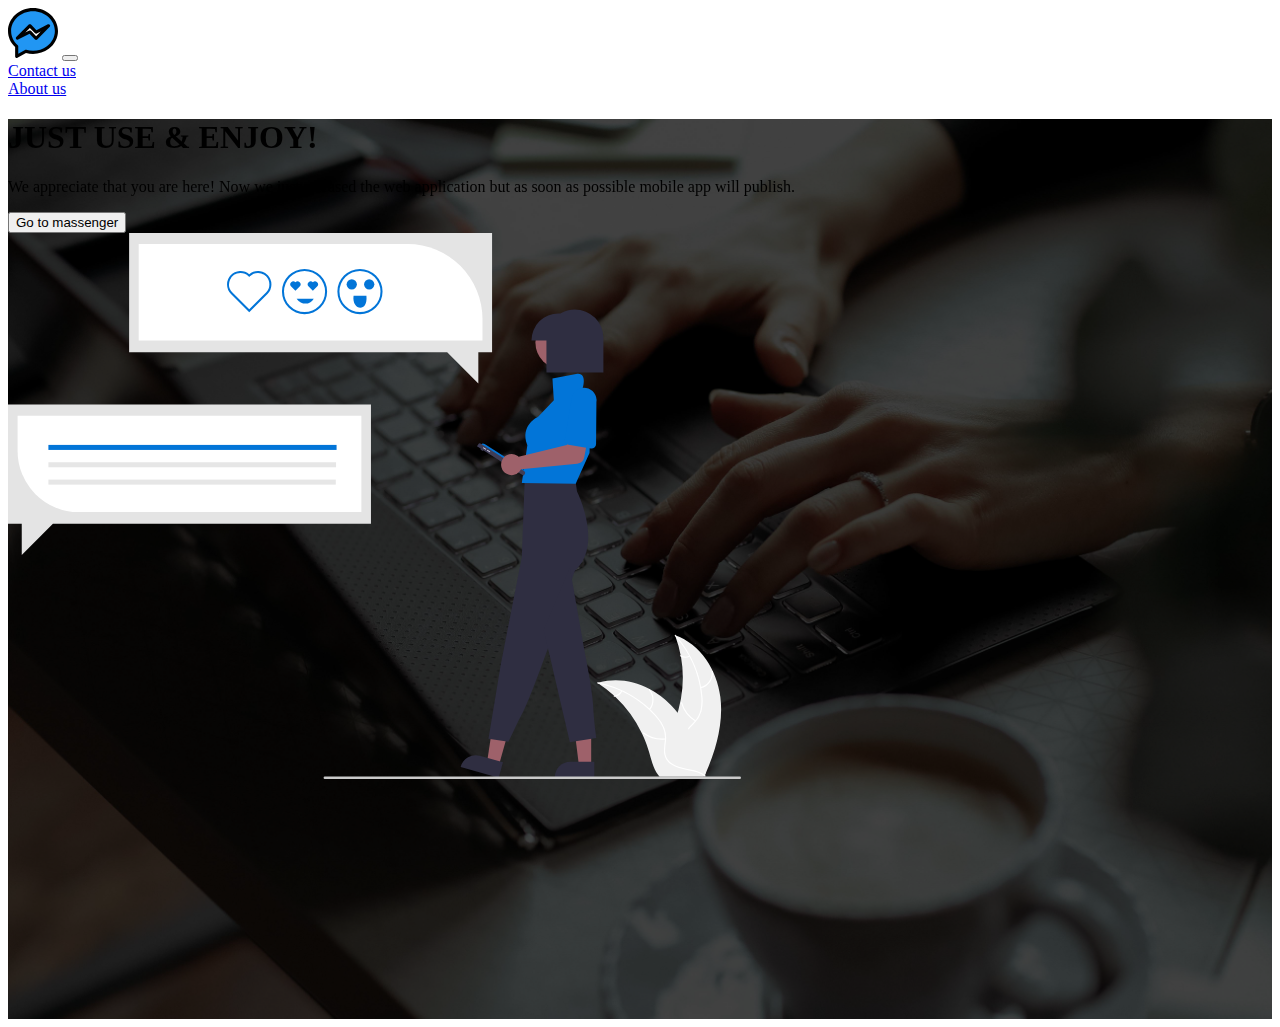
==== index.html @ f5ff9e71 "big-hero make done!" ====
<!DOCTYPE html>
<html lang="en">
<head>
    <meta charset="UTF-8">
    <meta http-equiv="X-UA-Compatible" content="IE=edge">
    <meta name="viewport" content="width=device-width, initial-scale=1.0">
    <title>Mygram v-0.1</title>
    <link href="https://cdn.jsdelivr.net/npm/bootstrap@5.0.2/dist/css/bootstrap.min.css" rel="stylesheet" integrity="sha384-EVSTQN3/azprG1Anm3QDgpJLIm9Nao0Yz1ztcQTwFspd3yD65VohhpuuCOmLASjC" crossorigin="anonymous">
    <link rel="stylesheet" href="https://unpkg.com/aos@next/dist/aos.css" />
    <link rel="stylesheet" href="style.css">
</head>
<body>
    <nav class="navbar navbar-expand-lg fixed-top bg-light navbar-light px-5">
        <div class ="container-fluid">
            <img data-aos="fade-up" data-aos-delay="1000" data-aos-duration = "500" src="img/messenger.svg" class = "navbar-brand" height="50px">
            <button class="navbar-toggler" type = "button" data-bs-toggle = "collapse" data-bs-target = "#navmenu">
                <span class="navbar-toggler-icon"></span>
            </button>
            <div class="collapse navbar-collapse" id = "navmenu">
                <div class="navbar-nav ms-auto">
                    <li class="nav-item">
                        <a href="#" class="nav-link">Contact us</a>
                    </li>
                    <li class="nav-item">
                        <a href="#" class="nav-link">About us</a>
                    </li>
                </div>
            </div>
        </div>
    </nav>

    <section class="text-light text-center text-sm-start background-hero">
        <div class="container-fluid p-5 vh-media-100 align-items-center color-opacity">
            <div class=" d-sm-flex align-items-center justify-content-center pt-5">
                <div class="m-3">
                    <h1 data-aos="fade-left" data-aos-delay="50">JUST USE & <span class="text-primary" data-aos="fade-up" data-aos-delay="400"> ENJOY!</span></h1>
                    <p data-aos="fade-up" data-aos-delay="600" class="lead my-4">
                        We appreciate that you are here! Now we just released 
                        the web application but as soon as possible mobile app will publish.
                    </p>
                    <button data-aos="fade-up" data-aos-delay="700" class="btn btn-lg btn-primary">Go to massenger</button>
                </div>
                <img data-aos="fade-right" data-aos-delay="100" class="img-fluid w-50 pt-4 pt-sm-0 d-none d-sm-flex" src="img/icon.svg" alt="work-chat">
            </div>
        </div>
    </section>


    <script src="https://cdn.jsdelivr.net/npm/bootstrap@5.0.2/dist/js/bootstrap.bundle.min.js" 
    integrity="sha384-MrcW6ZMFYlzcLA8Nl+NtUVF0sA7MsXsP1UyJoMp4YLEuNSfAP+JcXn/tWtIaxVXM" 
    crossorigin="anonymous"></script>

    <script src="https://unpkg.com/aos@next/dist/aos.js"></script>
    <script>
        AOS.init();
    </script>
</body>
</html>
---- style.css ----
@media (min-width: 1280px){
    .vh-media-100{
        min-height:100vh;
    }
}

.background-hero{
    background-image: url('img/big-hero.jpg');
    background-size:cover; object-fit: cover;
}
.color-opacity{
    background-color: rgba(0, 0, 0, 0.74);
}
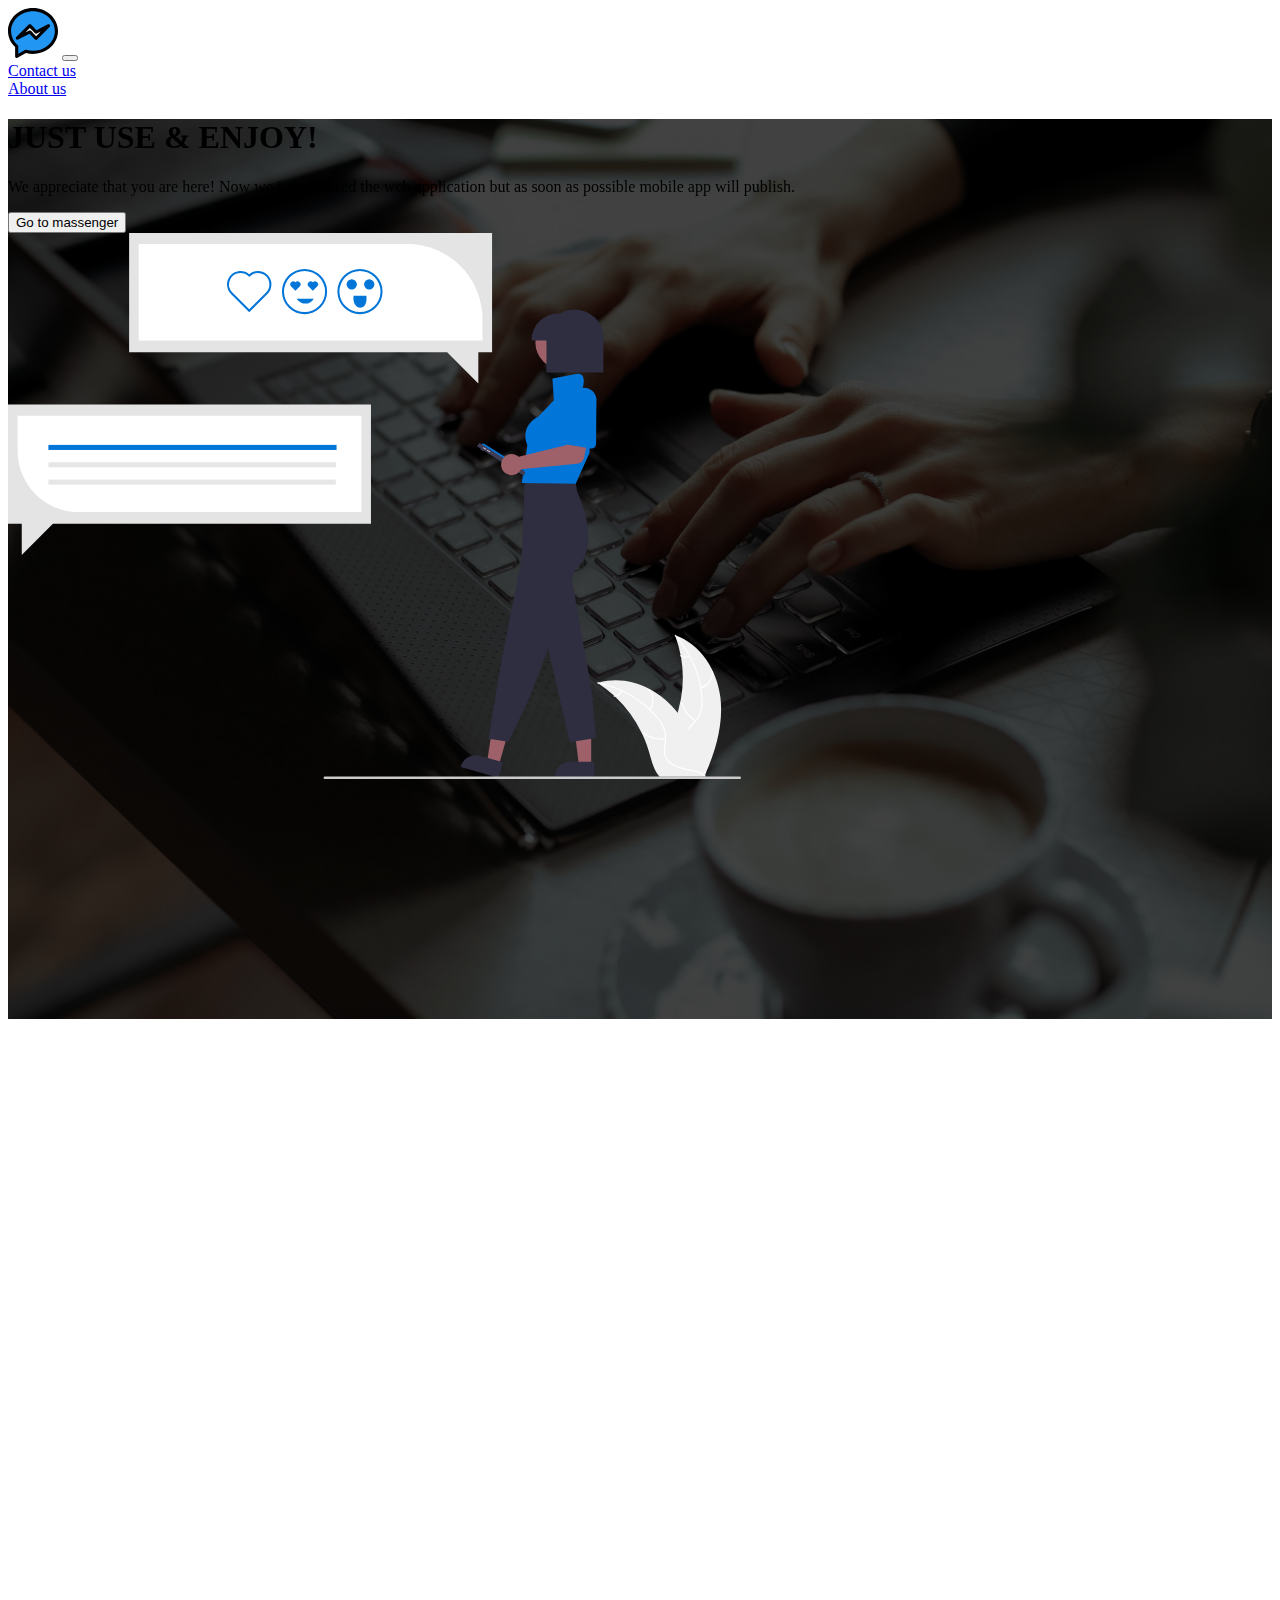
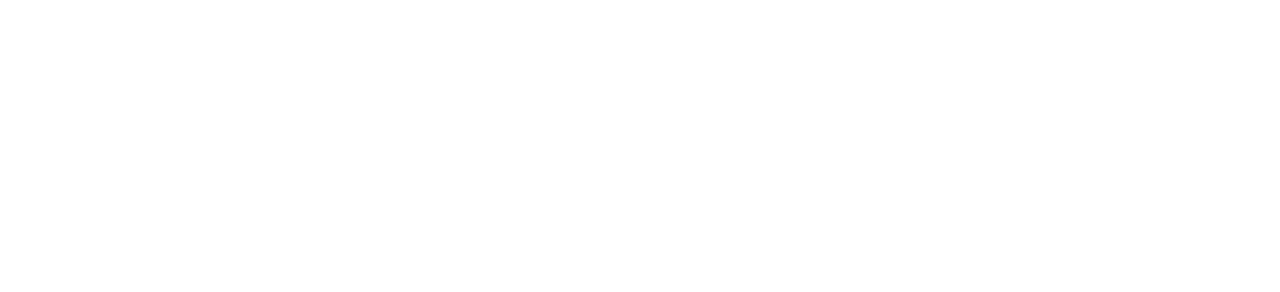
==== commit 1eed54ac: "searchbar , key feature and about me done!" ====
--- a/index.html
+++ b/index.html
@@ -7,10 +7,11 @@
     <title>Mygram v-0.1</title>
     <link href="https://cdn.jsdelivr.net/npm/bootstrap@5.0.2/dist/css/bootstrap.min.css" rel="stylesheet" integrity="sha384-EVSTQN3/azprG1Anm3QDgpJLIm9Nao0Yz1ztcQTwFspd3yD65VohhpuuCOmLASjC" crossorigin="anonymous">
     <link rel="stylesheet" href="https://unpkg.com/aos@next/dist/aos.css" />
+    <link rel="stylesheet" href="https://cdn.jsdelivr.net/npm/bootstrap-icons@1.3.0/font/bootstrap-icons.css">
     <link rel="stylesheet" href="style.css">
 </head>
 <body>
-    <nav class="navbar navbar-expand-lg fixed-top bg-light navbar-light px-5">
+    <nav class="navbar navbar-expand-lg fixed-top bg-light navbar-light px-5 border-bottom border-dark">
         <div class ="container-fluid">
             <img data-aos="fade-up" data-aos-delay="1000" data-aos-duration = "500" src="img/messenger.svg" class = "navbar-brand" height="50px">
             <button class="navbar-toggler" type = "button" data-bs-toggle = "collapse" data-bs-target = "#navmenu">
@@ -46,6 +47,68 @@
     </section>
 
 
+    <section data-aos="zoom-in-up" class="bg-primary p-3 text-light">
+        <div class="container">
+            <div class = "d-md-flex justify-content-between align-items-center">
+                <h1 class="m-2">Find Users By ID</h1>
+                <div class="input-group search-size m-2">
+                    <span class="input-group-text" id="addon-wrapping">@</span>
+                    <input type="text" class="form-control" placeholder="Username" aria-label="Username" aria-describedby="basic-addon1">
+                    <button class="btn btn-dark btn-lg" type="button" id="button-addon1">Search</button>
+                </div>
+            </div>
+        </div>
+    </section>
+
+    <section class = "p-2">
+        <div class="container-fluid text-center">
+            <div class="row">
+                <div data-aos="flip-left" data-aos-delay="50" class = "col-md p-1">
+                    <div class="card bg-dark text-light">
+                        <div class="card-body text-center">
+                            <div class="h1">
+                                <i class="bi bi-file-earmark-medical"></i>
+                            </div>
+                            <h3 class= "card-title">Send files</h3>
+                        </div>
+                    </div>
+                </div>
+                <div data-aos="flip-down" data-aos-delay="250"  class = "col-md p-1">
+                    <div class="card bg-dark text-light">
+                        <div class="card-body text-center">
+                            <div class="h1">
+                                <i class="bi bi-check2-all"></i>
+                            </div>
+                            <h3 class= "card-title">Check if Delivered</h3>
+                        </div>
+                    </div>
+                </div>
+                <div data-aos="flip-up" data-aos-delay="450" class = "col-md p-1">
+                    <div class="card bg-dark text-light">
+                        <div class="card-body text-center">
+                            <div class="h1">
+                                <i class="bi bi-speedometer2"></i>
+                            </div>
+                            <h3 class= "card-title">Fast & Easy to Use</h3>
+                        </div>
+                    </div>
+                </div>
+            </div>
+        </div>
+    </section>
+    <section>
+        <div class = "container-fluid">
+            <div class="row p-5 justify-content-between align-items-center">
+                <img data-aos="flip-right" data-aos-duration="500" class="col-sm-5 img-fluid" src="img/hello3.svg">
+                <h2 data-aos="zoom-in" data-aos-duration="1000" class="col-sm-6 p-0 p-sm-5 mt-3">
+                    Hello<br>
+                    I'm AmirHossein Sheikholeslami and I'm glad to make this for you.
+                    Just enjoy to use it.
+                </h2>
+            </div>
+        </div>
+    </section>
+
     <script src="https://cdn.jsdelivr.net/npm/bootstrap@5.0.2/dist/js/bootstrap.bundle.min.js" 
     integrity="sha384-MrcW6ZMFYlzcLA8Nl+NtUVF0sA7MsXsP1UyJoMp4YLEuNSfAP+JcXn/tWtIaxVXM" 
     crossorigin="anonymous"></script>
--- a/style.css
+++ b/style.css
@@ -1,6 +1,13 @@
 @media (min-width: 1280px){
     .vh-media-100{
         min-height:100vh;
+    }
+}
+
+
+@media (min-width: 768px){
+    .search-size{
+        width: 50%;
     }
 }
 
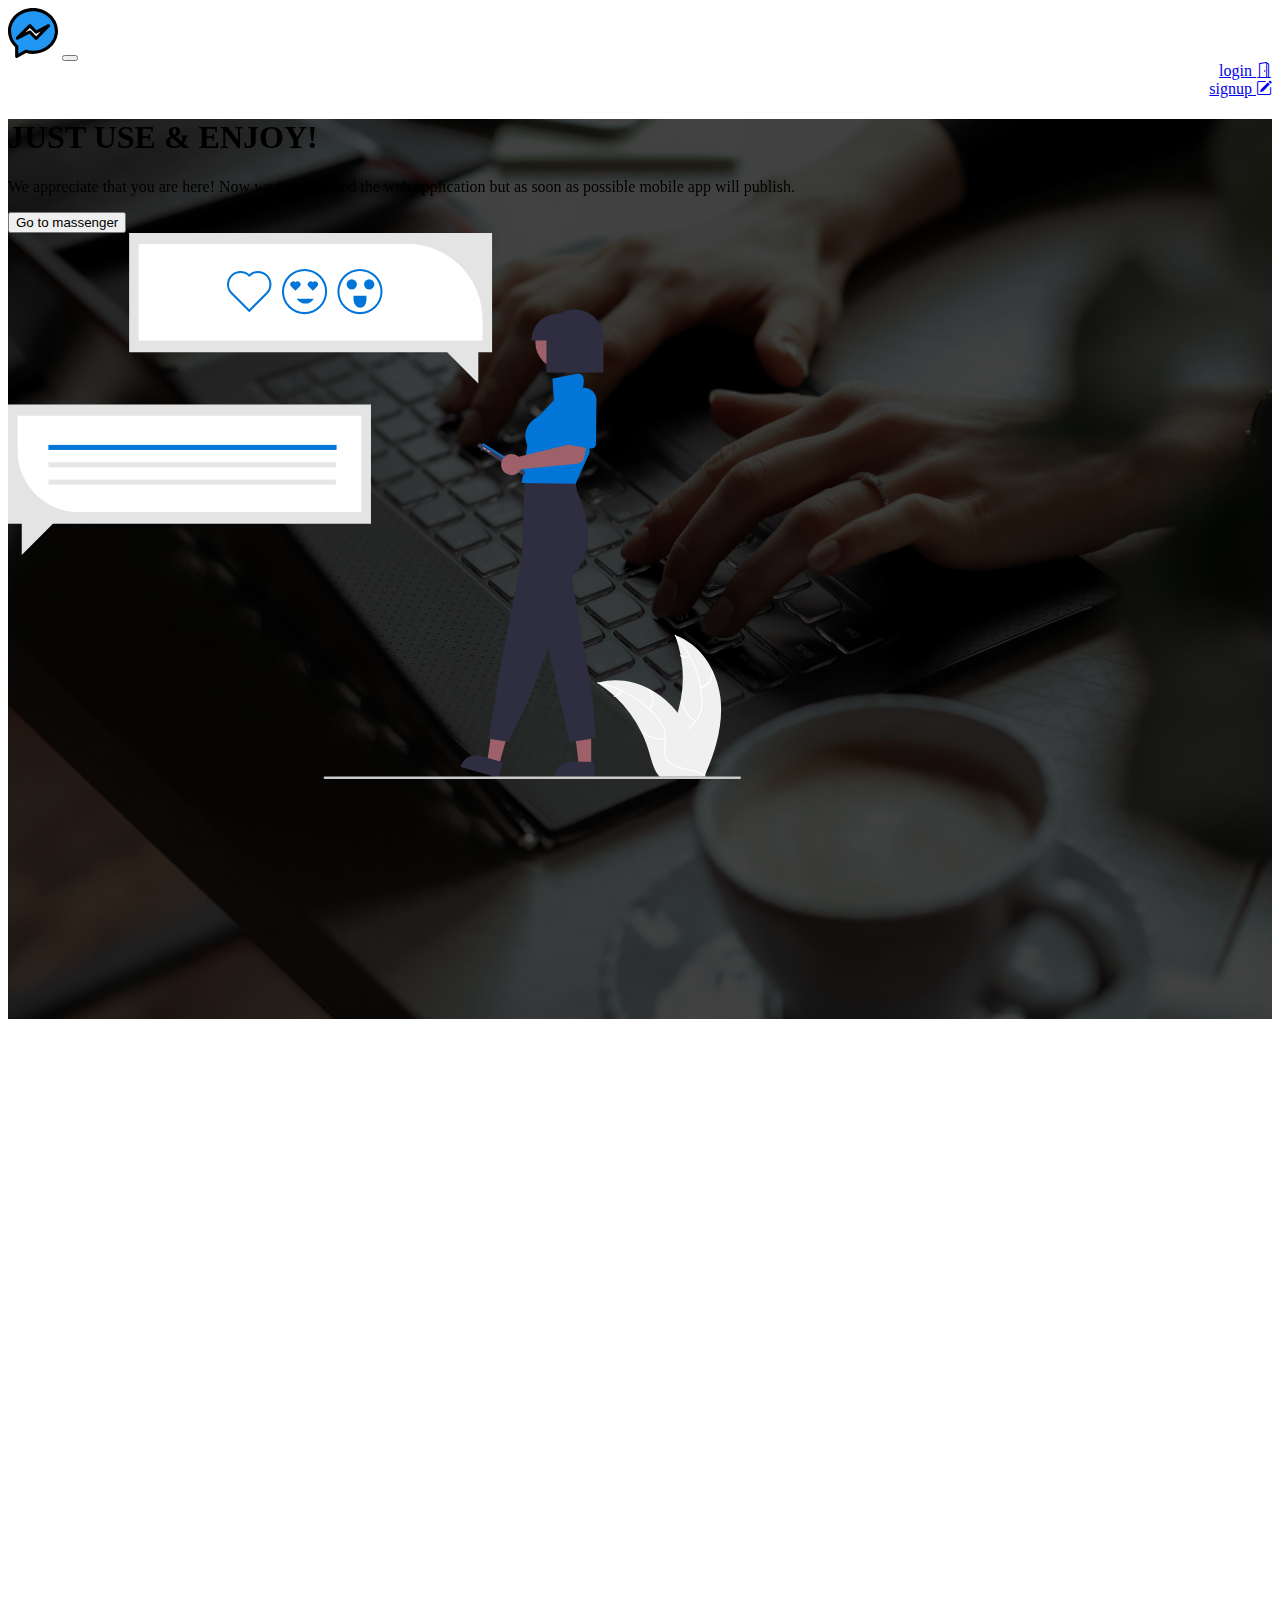
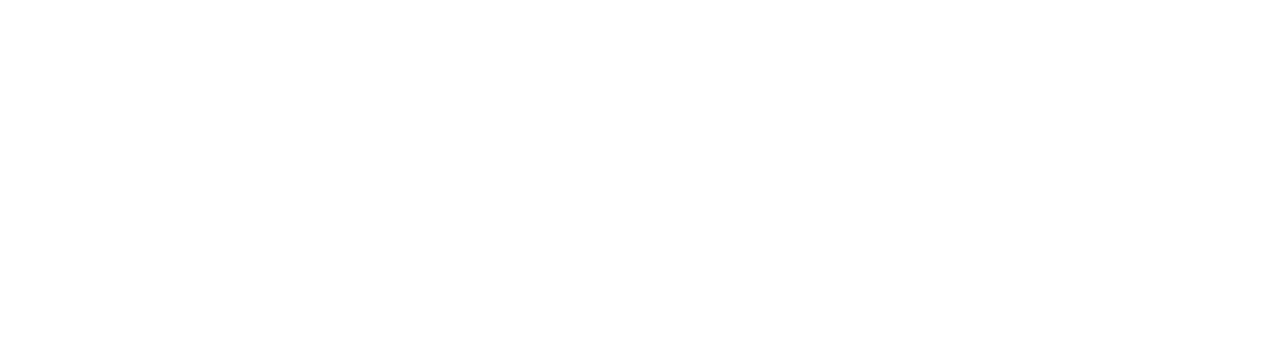
==== commit 3372286a: "bug fixed!" ====
--- a/index.html
+++ b/index.html
@@ -5,43 +5,58 @@
     <meta http-equiv="X-UA-Compatible" content="IE=edge">
     <meta name="viewport" content="width=device-width, initial-scale=1.0">
     <title>Mygram v-0.1</title>
-    <link href="https://cdn.jsdelivr.net/npm/bootstrap@5.0.2/dist/css/bootstrap.min.css" rel="stylesheet" integrity="sha384-EVSTQN3/azprG1Anm3QDgpJLIm9Nao0Yz1ztcQTwFspd3yD65VohhpuuCOmLASjC" crossorigin="anonymous">
+    <link
+    href="https://cdn.jsdelivr.net/npm/bootstrap@5.0.2/dist/css/bootstrap.min.css"
+    rel="stylesheet"
+    integrity="sha384-EVSTQN3/azprG1Anm3QDgpJLIm9Nao0Yz1ztcQTwFspd3yD65VohhpuuCOmLASjC"
+    crossorigin="anonymous">
     <link rel="stylesheet" href="https://unpkg.com/aos@next/dist/aos.css" />
-    <link rel="stylesheet" href="https://cdn.jsdelivr.net/npm/bootstrap-icons@1.3.0/font/bootstrap-icons.css">
+    <link rel="stylesheet" 
+    href="https://cdn.jsdelivr.net/npm/bootstrap-icons@1.3.0/font/bootstrap-icons.css">
     <link rel="stylesheet" href="style.css">
 </head>
 <body>
-    <nav class="navbar navbar-expand-lg fixed-top bg-light navbar-light px-5 border-bottom border-dark">
+    <nav class="navbar navbar-expand-sm fixed-top bg-light navbar-light px-5 
+    border-bottom border-dark">
         <div class ="container-fluid">
-            <img data-aos="fade-up" data-aos-delay="1000" data-aos-duration = "500" src="img/messenger.svg" class = "navbar-brand" height="50px">
-            <button class="navbar-toggler" type = "button" data-bs-toggle = "collapse" data-bs-target = "#navmenu">
+            <img data-aos="fade-up" data-aos-delay="1000" 
+            data-aos-duration = "500" src="img/messenger.svg" class = 
+            "navbar-brand" height="50px">
+            <button class="navbar-toggler" type = "button" data-bs-toggle = 
+            "collapse" data-bs-target = "#navmenu">
                 <span class="navbar-toggler-icon"></span>
             </button>
-            <div class="collapse navbar-collapse" id = "navmenu">
-                <div class="navbar-nav ms-auto">
+            <div class="collapse navbar-collapse align-items-center" id = "navmenu">
+                <div dir="rtl" class="navbar-nav ms-auto pull-right">
                     <li class="nav-item">
-                        <a href="#" class="nav-link">Contact us</a>
+                        <a href="#" class="bi bi-door-open nav-link"> login</a>
                     </li>
                     <li class="nav-item">
-                        <a href="#" class="nav-link">About us</a>
+                        <a href="#" class="bi bi-pencil-square nav-link sr-only"> signup</a>
                     </li>
                 </div>
             </div>
         </div>
     </nav>
-
     <section class="text-light text-center text-sm-start background-hero">
-        <div class="container-fluid p-5 vh-media-100 align-items-center color-opacity">
-            <div class=" d-sm-flex align-items-center justify-content-center pt-5">
-                <div class="m-3">
-                    <h1 data-aos="fade-left" data-aos-delay="50">JUST USE & <span class="text-primary" data-aos="fade-up" data-aos-delay="400"> ENJOY!</span></h1>
+        <div class="container-fluid p-4 py-xl-0 color-opacity">
+            <div class=" d-sm-flex align-items-center justify-content-between
+            pt-5 vh-media-100">
+                <div class="mx-3">
+                    <h1 data-aos="fade-left" data-aos-delay="50">JUST USE & 
+                        <span class="text-primary" data-aos="fade-up" 
+                        data-aos-delay="400"> ENJOY!</span></h1>
                     <p data-aos="fade-up" data-aos-delay="600" class="lead my-4">
                         We appreciate that you are here! Now we just released 
-                        the web application but as soon as possible mobile app will publish.
+                        the web application but as soon as possible mobile app 
+                        will publish.
                     </p>
-                    <button data-aos="fade-up" data-aos-delay="700" class="btn btn-lg btn-primary">Go to massenger</button>
+                    <button data-aos="fade-up" data-aos-delay="700" class="btn 
+                    bwtn-lg btn-primary">Go to massenger</button>
                 </div>
-                <img data-aos="fade-right" data-aos-delay="100" class="img-fluid w-50 pt-4 pt-sm-0 d-none d-sm-flex" src="img/icon.svg" alt="work-chat">
+                <img data-aos="fade-right" data-aos-delay="100" 
+                class="img-fluid w-50 pt-4 pt-sm-0 d-none d-sm-block" 
+                src="img/pik.svg" alt="work-chat">
             </div>
         </div>
     </section>
@@ -52,9 +67,11 @@
             <div class = "d-md-flex justify-content-between align-items-center">
                 <h1 class="m-2">Find Users By ID</h1>
                 <div class="input-group search-size m-2">
-                    <span class="input-group-text" id="addon-wrapping">@</span>
-                    <input type="text" class="form-control" placeholder="Username" aria-label="Username" aria-describedby="basic-addon1">
-                    <button class="btn btn-dark btn-lg" type="button" id="button-addon1">Search</button>
+                    <input type="text" class="form-control" 
+                    placeholder="Username" aria-label="Username" 
+                    aria-describedby="basic-addon1">
+                    <button class="btn btn-dark btn-lg" type="button" 
+                    id="button-addon1">Search</button>
                 </div>
             </div>
         </div>
@@ -63,7 +80,8 @@
     <section class = "p-2">
         <div class="container-fluid text-center">
             <div class="row">
-                <div data-aos="flip-left" data-aos-delay="50" class = "col-md p-1">
+                <div data-aos="flip-left" data-aos-delay="50" class = 
+                "col-md p-1">
                     <div class="card bg-dark text-light">
                         <div class="card-body text-center">
                             <div class="h1">
@@ -73,7 +91,8 @@
                         </div>
                     </div>
                 </div>
-                <div data-aos="flip-down" data-aos-delay="250"  class = "col-md p-1">
+                <div data-aos="flip-down" data-aos-delay="250"  class = 
+                "col-md p-1">
                     <div class="card bg-dark text-light">
                         <div class="card-body text-center">
                             <div class="h1">
@@ -83,7 +102,8 @@
                         </div>
                     </div>
                 </div>
-                <div data-aos="flip-up" data-aos-delay="450" class = "col-md p-1">
+                <div data-aos="flip-up" data-aos-delay="450" class = 
+                "col-md p-1">
                     <div class="card bg-dark text-light">
                         <div class="card-body text-center">
                             <div class="h1">
@@ -99,17 +119,24 @@
     <section>
         <div class = "container-fluid">
             <div class="row p-5 justify-content-between align-items-center">
-                <img data-aos="flip-right" data-aos-duration="500" class="col-sm-5 img-fluid" src="img/hello3.svg">
-                <h2 data-aos="zoom-in" data-aos-duration="1000" class="col-sm-6 p-0 p-sm-5 mt-3">
-                    Hello<br>
-                    I'm AmirHossein Sheikholeslami and I'm glad to make this for you.
-                    Just enjoy to use it.
-                </h2>
+                <img data-aos="flip-right" data-aos-duration="500" 
+                class="col-sm-5 img-fluid" src="img/hello3.svg">
+                <div data-aos="zoom-in" data-aos-duration="1000" 
+                class="col-sm-6 p-0 p-sm-5 mt-3">
+                <h2>Hello!</h2>
+                <h2> I'm AmirHossein Sheikholeslami</h2>
+                <p class="lead">
+                    Electrical & Computer Eng Studied at the AmirKabir University
+                     of Technology. I'm glad to make this for you.
+                      Just enjoy and don't forget to fork me in GitHub.
+                </p>
+            </div>
             </div>
         </div>
     </section>
 
-    <script src="https://cdn.jsdelivr.net/npm/bootstrap@5.0.2/dist/js/bootstrap.bundle.min.js" 
+    <script 
+    src="https://cdn.jsdelivr.net/npm/bootstrap@5.0.2/dist/js/bootstrap.bundle.min.js" 
     integrity="sha384-MrcW6ZMFYlzcLA8Nl+NtUVF0sA7MsXsP1UyJoMp4YLEuNSfAP+JcXn/tWtIaxVXM" 
     crossorigin="anonymous"></script>
 
--- a/style.css
+++ b/style.css
@@ -1,6 +1,9 @@
-@media (min-width: 1280px){
+@media (min-width: 1100px){
     .vh-media-100{
         min-height:100vh;
+    }
+    .p-media-0{
+        padding: 0;
     }
 }
 
@@ -17,4 +20,4 @@
 }
 .color-opacity{
     background-color: rgba(0, 0, 0, 0.74);
-}+}
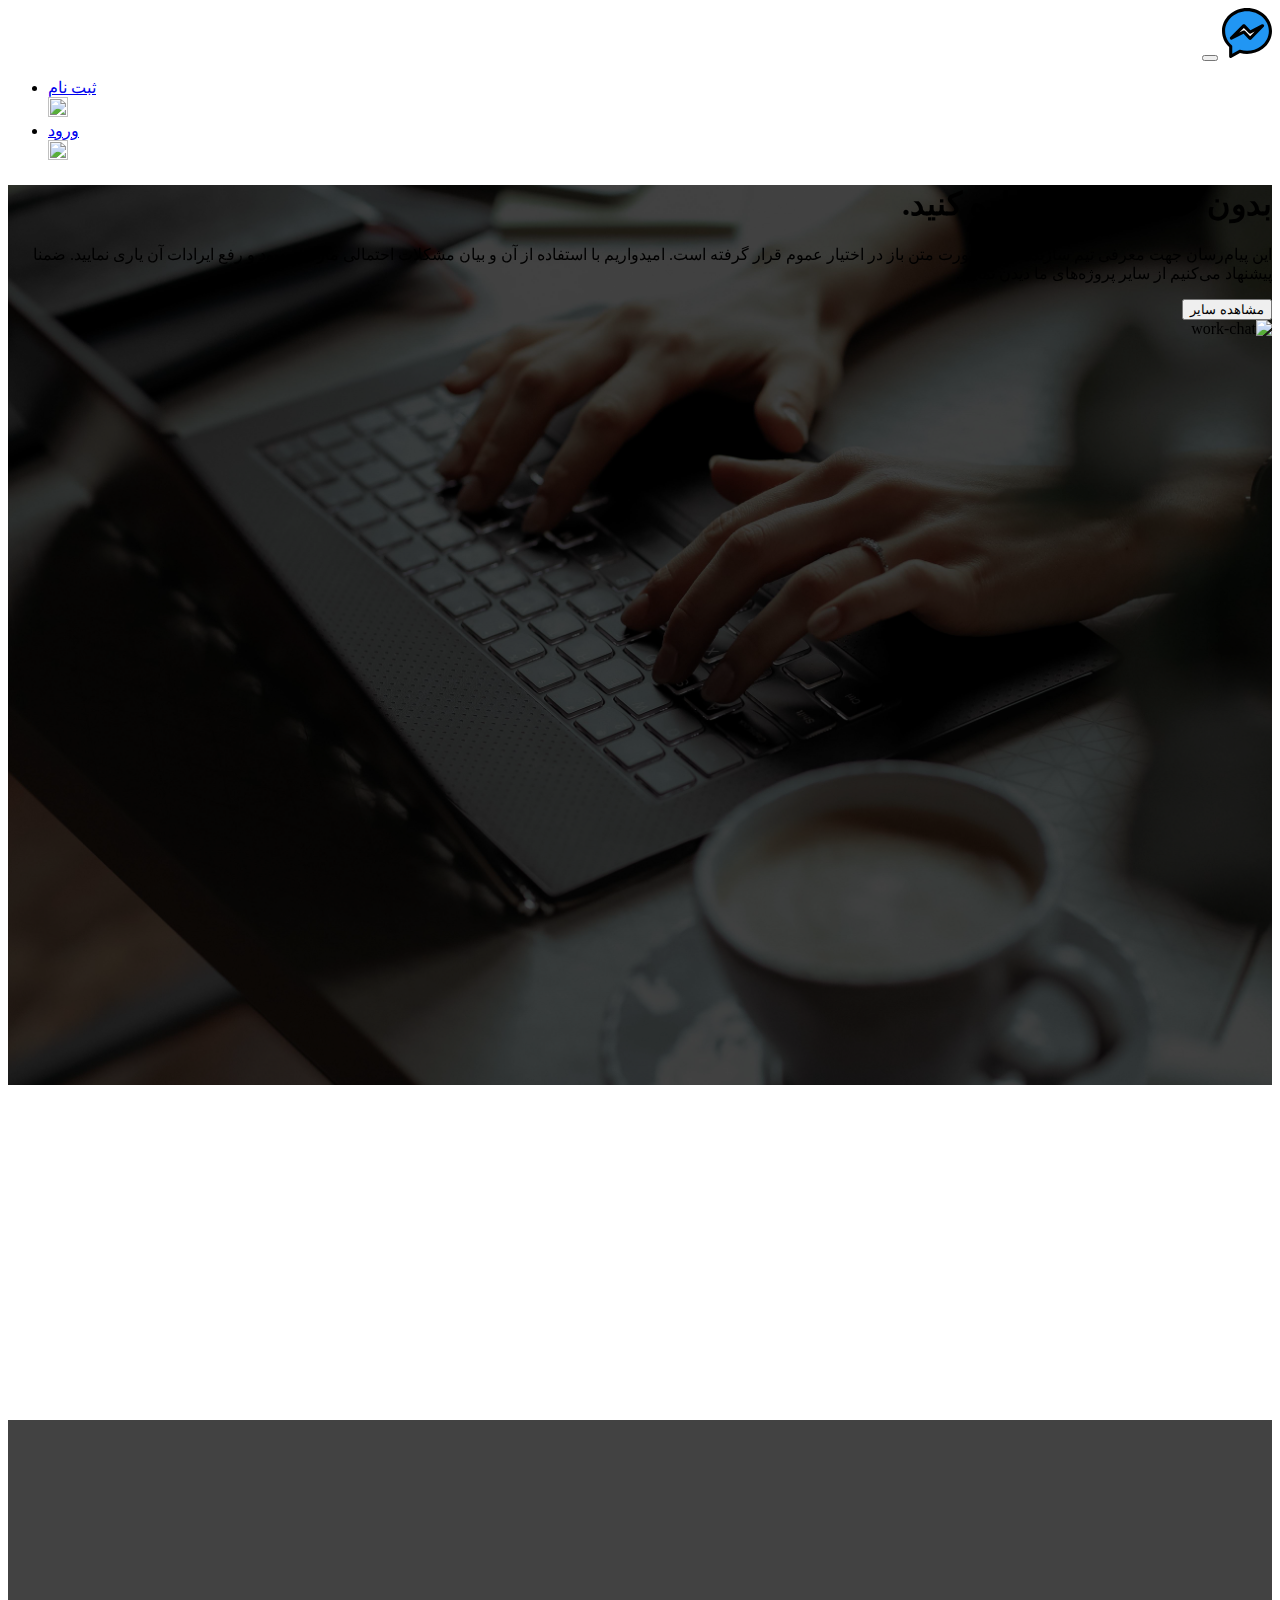
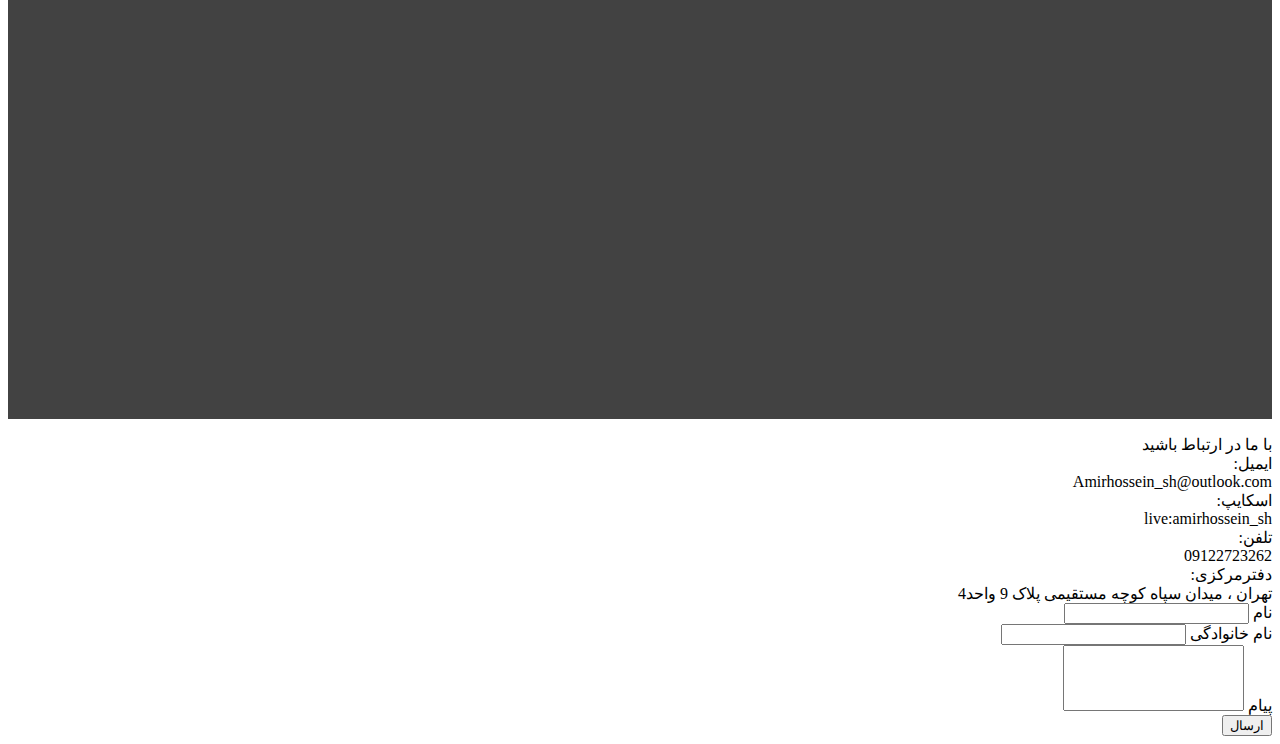
==== commit 3226cf6a: "some change hapen persian supported!" ====
--- a/index.html
+++ b/index.html
@@ -15,7 +15,7 @@
     href="https://cdn.jsdelivr.net/npm/bootstrap-icons@1.3.0/font/bootstrap-icons.css">
     <link rel="stylesheet" href="style.css">
 </head>
-<body>
+<body dir="rtl">
     <nav class="navbar navbar-expand-sm fixed-top bg-light navbar-light px-5 
     border-bottom border-dark">
         <div class ="container-fluid">
@@ -26,37 +26,47 @@
             "collapse" data-bs-target = "#navmenu">
                 <span class="navbar-toggler-icon"></span>
             </button>
-            <div class="collapse navbar-collapse align-items-center" id = "navmenu">
-                <div dir="rtl" class="navbar-nav ms-auto pull-right">
-                    <li class="nav-item">
-                        <a href="#" class="bi bi-door-open nav-link"> login</a>
+            <div dir= "ltr" class="collapse navbar-collapse align-items-center" id = "navmenu">
+                <ul class="navbar-nav">
+                    <li class="nav-item  border border-dark rounded m-1 p-1
+                    p-md-0 my-md-0 align-items-center">
+                        <a href="#" class="nav-link d-flex align-items-center">
+                            <div class="mx-1">ثبت نام</div>
+                            <img src="img/add-user.svg" height="20" width="20">
+                        </a>
                     </li>
-                    <li class="nav-item">
-                        <a href="#" class="bi bi-pencil-square nav-link sr-only"> signup</a>
+                    <li class="nav-item border border-dark  rounded m-1 p-1
+                    p-md-0 my-md-0 align-items-center">
+                        <a href="#" class="nav-link  d-flex align-items-center">
+                            <div class="mx-1">ورود</div>
+                            <img src="img/profile.svg" height="20" width="20">
+                        </a>
                     </li>
-                </div>
+                </ul>
             </div>
         </div>
     </nav>
-    <section class="text-light text-center text-sm-start background-hero">
-        <div class="container-fluid p-4 py-xl-0 color-opacity">
+    <section class="text-light text-center text-sm-end background-hero">
+        <div class="container-fluid p-5 py-xl-2 color-opacity">
             <div class=" d-sm-flex align-items-center justify-content-between
             pt-5 vh-media-100">
-                <div class="mx-3">
-                    <h1 data-aos="fade-left" data-aos-delay="50">JUST USE & 
+                <div class="mx-5 w-sm-50">
+                    <h1 data-aos="fade-left" data-aos-delay="50">بدون 
                         <span class="text-primary" data-aos="fade-up" 
-                        data-aos-delay="400"> ENJOY!</span></h1>
+                        data-aos-delay="400">حد و مرز</span> استفاده کنید.</h1>
                     <p data-aos="fade-up" data-aos-delay="600" class="lead my-4">
-                        We appreciate that you are here! Now we just released 
-                        the web application but as soon as possible mobile app 
-                        will publish.
+                        این پیام‌رسان جهت معرفی تیم سازنده آن به صورت متن باز در
+                        اختیار عموم قرار گرفته است. امیدواریم با استفاده از
+                        آن و بیان مشکلات احتمالی مارا در بهبود و رفع ایرادات آن
+                        یاری نمایید. ضمنا پیشنهاد می‌کنیم از سایر پروژه‌های ما دیدن
+                        نمایید. 
                     </p>
                     <button data-aos="fade-up" data-aos-delay="700" class="btn 
-                    bwtn-lg btn-primary">Go to massenger</button>
+                    bwtn-lg btn-primary">مشاهده سایر</button>
                 </div>
                 <img data-aos="fade-right" data-aos-delay="100" 
-                class="img-fluid w-50 pt-4 pt-sm-0 d-none d-sm-block" 
-                src="img/pik.svg" alt="work-chat">
+                class="img-fluid w-25 mx-5 pt-sm-0 d-none d-sm-block rtl-vector" 
+                src="img/test.svg" alt="work-chat">
             </div>
         </div>
     </section>
@@ -65,13 +75,13 @@
     <section data-aos="zoom-in-up" class="bg-primary p-3 text-light">
         <div class="container">
             <div class = "d-md-flex justify-content-between align-items-center">
-                <h1 class="m-2">Find Users By ID</h1>
-                <div class="input-group search-size m-2">
+                <h1 class="m-2">جستجوی کاربران</h1>
+                <div class="input-group w-sm-50 m-2">
                     <input type="text" class="form-control" 
-                    placeholder="Username" aria-label="Username" 
+                    placeholder="شناسه کاربر" aria-label="Username" 
                     aria-describedby="basic-addon1">
                     <button class="btn btn-dark btn-lg" type="button" 
-                    id="button-addon1">Search</button>
+                    id="button-addon1">بررسی</button>
                 </div>
             </div>
         </div>
@@ -87,7 +97,7 @@
                             <div class="h1">
                                 <i class="bi bi-file-earmark-medical"></i>
                             </div>
-                            <h3 class= "card-title">Send files</h3>
+                            <h3 class= "card-title">ارسال فایل</h3>
                         </div>
                     </div>
                 </div>
@@ -98,7 +108,7 @@
                             <div class="h1">
                                 <i class="bi bi-check2-all"></i>
                             </div>
-                            <h3 class= "card-title">Check if Delivered</h3>
+                            <h3 class= "card-title">تیک دوم ارسال</h3>
                         </div>
                     </div>
                 </div>
@@ -109,7 +119,7 @@
                             <div class="h1">
                                 <i class="bi bi-speedometer2"></i>
                             </div>
-                            <h3 class= "card-title">Fast & Easy to Use</h3>
+                            <h3 class= "card-title">سریع و ساده</h3>
                         </div>
                     </div>
                 </div>
@@ -117,20 +127,91 @@
         </div>
     </section>
     <section>
-        <div class = "container-fluid">
-            <div class="row p-5 justify-content-between align-items-center">
+        <div class = "container-fluid background-about">
+            <div class="row p-5 justify-content-between align-items-center color-opacity">
                 <img data-aos="flip-right" data-aos-duration="500" 
-                class="col-sm-5 img-fluid" src="img/hello3.svg">
+                class="col-sm-5 img-fluid rtl-vector" src="img/hello3.svg">
                 <div data-aos="zoom-in" data-aos-duration="1000" 
-                class="col-sm-6 p-0 p-sm-5 mt-3">
-                <h2>Hello!</h2>
-                <h2> I'm AmirHossein Sheikholeslami</h2>
-                <p class="lead">
-                    Electrical & Computer Eng Studied at the AmirKabir University
-                     of Technology. I'm glad to make this for you.
-                      Just enjoy and don't forget to fork me in GitHub.
-                </p>
-            </div>
+                class="col-sm-6 p-0 p-sm-5 mt-3 text-light">
+                    <h2>سلام!</h2>
+                    <h2>ما چابک هستیم.</h2>
+                    <p class="lead">
+                        تیم ما متشکل از سه نفر در حال توسعه پلتفرم های مختلف
+                        می‌باشد. هدف ما ایجاد نرم‌افزار‌هایی با پشتیبانی گسترده
+                        فارسی است که به صورت متن باز ارائه می‌شود. این پروژه در سال
+                        1400 توسعه داده شده است. 
+                    </p>
+                </div>
+            </div>
+        </div>
+    </section>
+    <section>
+        <div class="container-fluid  p-5">
+            <div class="row justify-content-between">
+                <div class="col-sm-5">
+                    <div class="mt-3 px-1">
+                        <div class="h5" style="font-family: fun;">با ما در ارتباط باشید</div>
+                      </div>
+                      <div class="mt-53 px-1">
+                        <div class="row justify-content-between"> 
+                          <div class="col-md-2">
+                            <div class="pb-1" style="font-family: fun;">ایمیل:</div>
+                          </div>
+                          <div class="col-md-9">
+                            <div class="pb-1 mx-1
+                            fw-bolder">Amirhossein_sh@outlook.com </div>
+                          </div>
+                        </div>
+                        <div class="row justify-content-between">
+                          <div class="col-md-2">
+                            <div class="pb-1" style="font-family: fun;">اسکایپ:</div>
+                          </div>
+                          <div class="col-md-9">
+                            <div class="pb-1 fw-bolder mx-1">live:amirhossein_sh</div>
+                          </div>
+                        </div>
+                        <div class="row justify-content-between"> 
+                          <div class="col-md-2">
+                            <div class="pb-1" style="font-family: fun;">تلفن:</div>
+                          </div>
+                          <div class="col-md-9">
+                            <div class="pb-1 fw-bolder mx-1">09122723262</div>
+                          </div>
+                        </div>
+                        <div class="row justify-content-between"> 
+                            <div class="col-md-2">
+                              <div class="pb-1" style="font-family: fun;">دفترمرکزی:</div>
+                            </div>
+                            <div class="col-md-9">
+                              <div class="pb-1 fw-bolder mx-1">تهران ، میدان
+                              سپاه کوچه مستقیمی پلاک 9 واحد4</div>
+                            </div>
+                        </div>
+                        <!-- <div class="m-2">
+                            <iframe class="w-100 rounded" height="200"
+                            src="https://www.google.com/maps/embed?pb=!1m18!1m12!1m3!1d809.9642139890552!2d51.43725312916575!3d35.70513998778088!2m3!1f0!2f0!3f0!3m2!1i1024!2i768!4f13.1!3m3!1m2!1s0x3f8e022c5ec300a5%3A0x4e20b755281adeb0!2sTehran%20Province%2C%20Tehran%2C%20Vahidiyeh%2C%20Mostaqimi%20St%2C%20Iran!5e0!3m2!1snl!2snl!4v1627773797676!5m2!1snl!2snl"
+                             allowfullscreen></iframe>
+                        </div> -->
+                    </div>
+                </div>
+                <div class="col-md-5">    
+                    <form action="/mail.php" method="POST">
+                        <div class="form-group my-2">
+                            <label for="name" class="form-label fw-bolder">نام</label>
+                            <input class="form-control border-dark" type="text" id="name" name="name" required>
+                        </div>
+                        <div class="form-group my-2">
+                            <label for="email" class="form-label fw-bolder">نام خانوادگی</label>
+                            <input class="form-control border-dark" type="email" id="email" name="_replyto" required>
+                        </div>
+                        <div class="form-group my-2">
+                            <label for="message" class="form-label fw-bolder">پیام</label>
+                            <textarea class="form-control border-dark" style="resize: none;" id="message"
+                                name="message" rows="4" required></textarea>
+                        </div>
+                        <button class="btn btn-primary mt-2" type="submit" name="submit">ارسال</button>
+                    </form>
+                </div>
             </div>
         </div>
     </section>
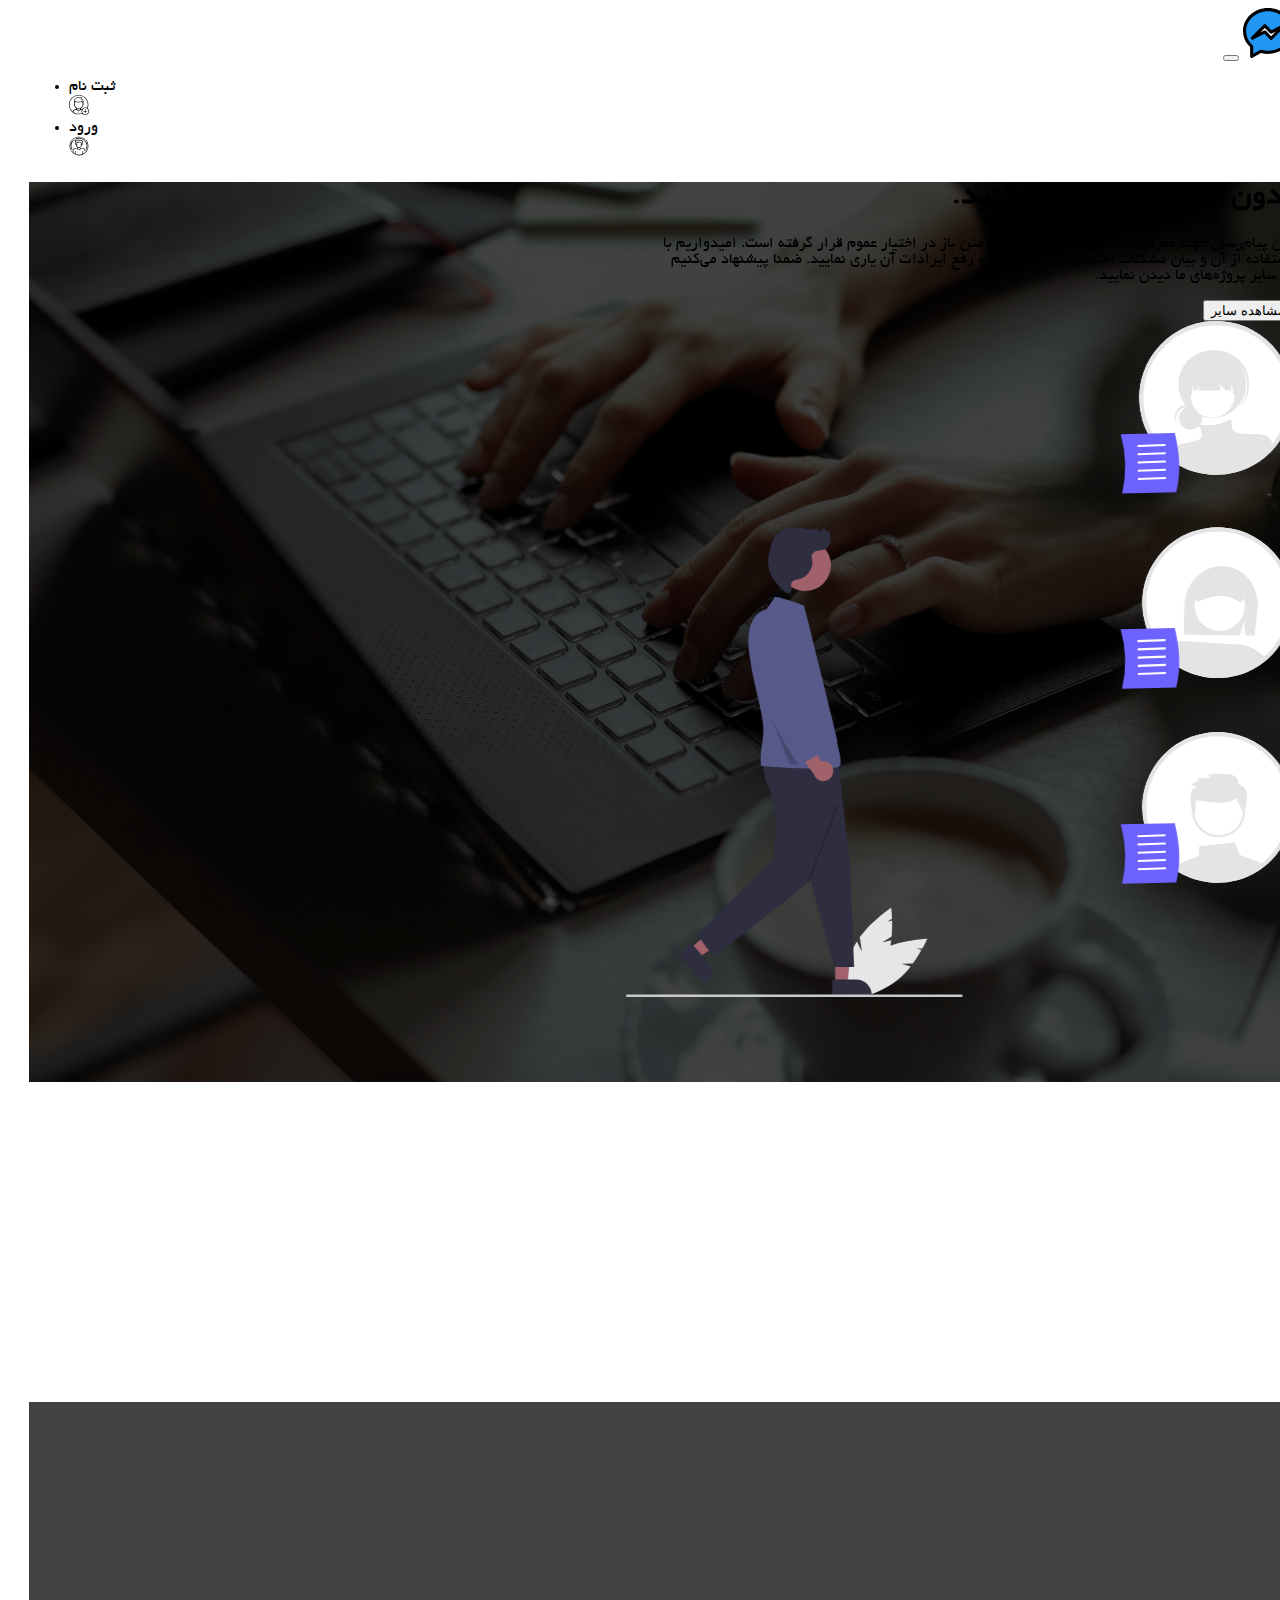
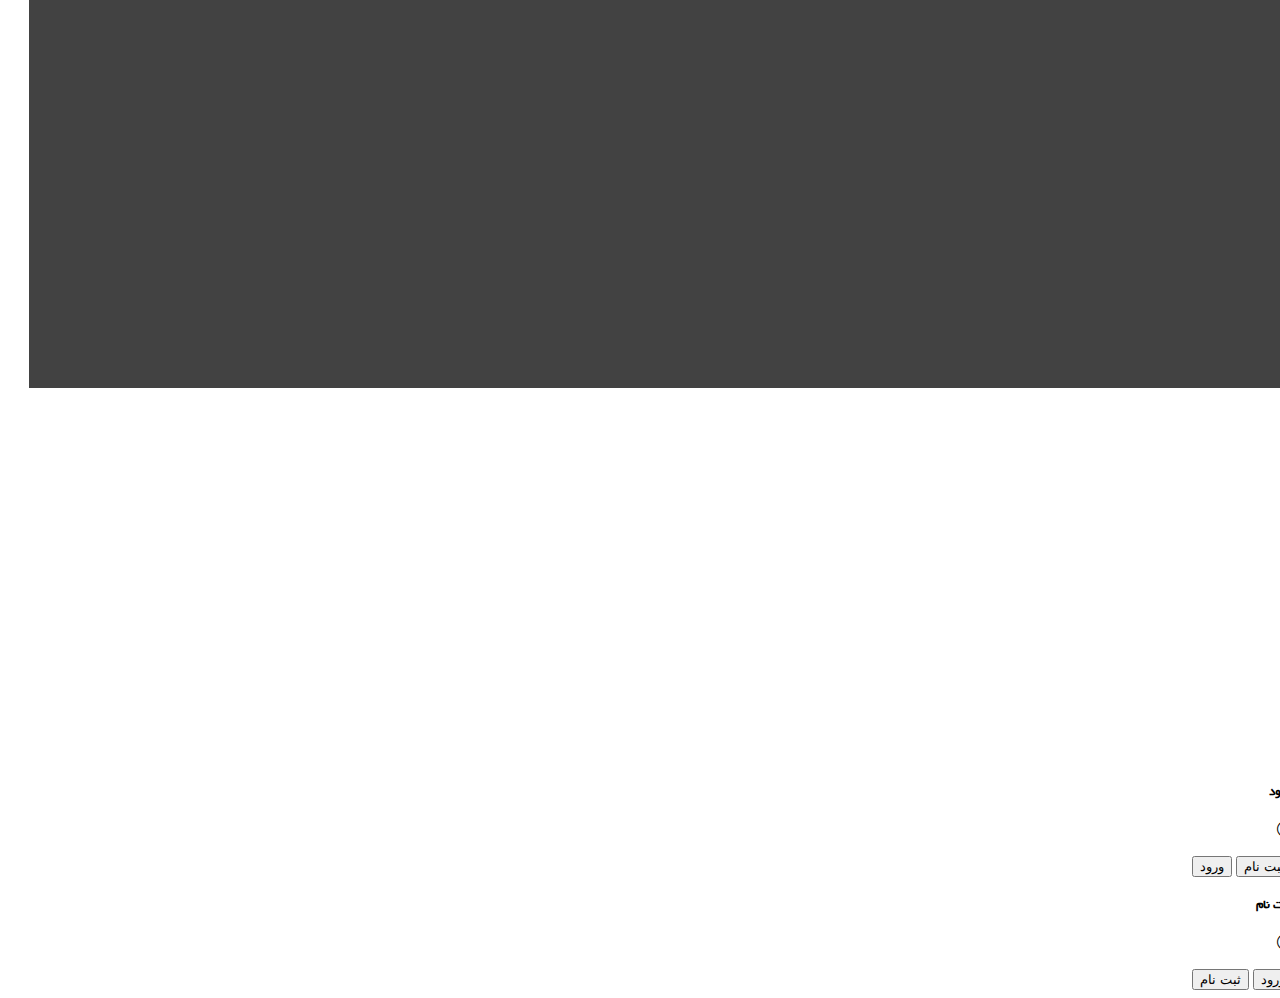
==== commit cd64b624: "modal created!" ====
--- a/index.html
+++ b/index.html
@@ -30,14 +30,15 @@
                 <ul class="navbar-nav">
                     <li class="nav-item  border border-dark rounded m-1 p-1
                     p-md-0 my-md-0 align-items-center">
-                        <a href="#" class="nav-link d-flex align-items-center">
+                        <a data-bs-toggle="modal" data-bs-target="#signupModal"
+                        class="nav-link d-flex align-items-center curser-click">
                             <div class="mx-1">ثبت نام</div>
                             <img src="img/add-user.svg" height="20" width="20">
                         </a>
                     </li>
                     <li class="nav-item border border-dark  rounded m-1 p-1
                     p-md-0 my-md-0 align-items-center">
-                        <a href="#" class="nav-link  d-flex align-items-center">
+                        <a data-bs-toggle="modal" data-bs-target="#loginModal" class="nav-link d-flex align-items-center curser-click">
                             <div class="mx-1">ورود</div>
                             <img src="img/profile.svg" height="20" width="20">
                         </a>
@@ -50,7 +51,7 @@
         <div class="container-fluid p-5 py-xl-2 color-opacity">
             <div class=" d-sm-flex align-items-center justify-content-between
             pt-5 vh-media-100">
-                <div class="mx-5 w-sm-50">
+                <div class="mx-sm-5 w-sm-50">
                     <h1 data-aos="fade-left" data-aos-delay="50">بدون 
                         <span class="text-primary" data-aos="fade-up" 
                         data-aos-delay="400">حد و مرز</span> استفاده کنید.</h1>
@@ -129,7 +130,7 @@
     <section>
         <div class = "container-fluid background-about">
             <div class="row p-5 justify-content-between align-items-center color-opacity">
-                <img data-aos="flip-right" data-aos-duration="500" 
+                <img data-aos="zoom-in" data-aos-delay="450"
                 class="col-sm-5 img-fluid rtl-vector" src="img/hello3.svg">
                 <div data-aos="zoom-in" data-aos-duration="1000" 
                 class="col-sm-6 p-0 p-sm-5 mt-3 text-light">
@@ -148,9 +149,10 @@
     <section>
         <div class="container-fluid  p-5">
             <div class="row justify-content-between">
-                <div class="col-sm-5">
+                <div data-aos="flip-up" class="col-sm-5">
                     <div class="mt-3 px-1">
                         <div class="h5" style="font-family: fun;">با ما در ارتباط باشید</div>
+                        <img src="img/marker.svg" height="25" width="100" class="mb-4">
                       </div>
                       <div class="mt-53 px-1">
                         <div class="row justify-content-between"> 
@@ -194,7 +196,7 @@
                         </div> -->
                     </div>
                 </div>
-                <div class="col-md-5">    
+                <div data-aos="flip-down" class="col-md-5">    
                     <form action="/mail.php" method="POST">
                         <div class="form-group my-2">
                             <label for="name" class="form-label fw-bolder">نام</label>
@@ -215,6 +217,46 @@
             </div>
         </div>
     </section>
+
+    <!-- login modal -->
+    <div class="modal fade" id="loginModal" tabindex="-1" aria-labelledby="exampleModalLabel" aria-hidden="true">
+        <div class="modal-dialog modal-dialog-centered">
+        <div class="modal-content">
+            <div class="modal-header">
+                <h5 class="modal-title" id="exampleModalLabel">ورود</h5>
+                <i type="button" class="bi bi-x-circle" data-bs-dismiss="modal" aria-label="Close"></i>
+            </div>
+            <div class="modal-body">
+                ...
+            </div>
+            <div class="modal-footer">
+                <button type="button" class="btn btn-secondary"
+                data-bs-dismiss="modal">ثبت نام</button>
+                <button type="button" class="btn btn-primary">ورود</button>
+            </div>
+        </div>
+        </div>
+    </div>
+
+    <!-- signup modal -->
+
+    <div class="modal fade" id="signupModal" tabindex="-1" aria-labelledby="exampleModalLabel" aria-hidden="true">
+        <div class="modal-dialog modal-dialog-centered">
+        <div class="modal-content">
+            <div class="modal-header">
+            <h5 class="modal-title" id="exampleModalLabel">ثبت نام</h5>
+            <i type="button" class="bi bi-x-circle" data-bs-dismiss="modal" aria-label="Close"></i>
+            </div>
+            <div class="modal-body">
+            ...
+            </div>
+            <div class="modal-footer">
+            <button type="button" class="btn btn-secondary" data-bs-dismiss="modal">ورود</button>
+            <button type="button" class="btn btn-primary">ثبت نام</button>
+            </div>
+        </div>
+        </div>
+    </div>
 
     <script 
     src="https://cdn.jsdelivr.net/npm/bootstrap@5.0.2/dist/js/bootstrap.bundle.min.js" 
--- a/style.css
+++ b/style.css
@@ -1,3 +1,15 @@
+@font-face {
+    font-family: 'MyWebFont';
+    src: url('font/Yekan.ttf');
+  }
+@font-face {
+    font-family: 'fun';
+    src: url('font/Lalezar-Regular.ttf');
+  }
+  body {
+    font-family: 'MyWebFont', Fallback, sans-serif;
+  }
+
 @media (min-width: 1100px){
     .vh-media-100{
         min-height:100vh;
@@ -9,7 +21,7 @@
 
 
 @media (min-width: 768px){
-    .search-size{
+    .w-sm-50{
         width: 50%;
     }
 }
@@ -18,6 +30,18 @@
     background-image: url('img/big-hero.jpg');
     background-size:cover; object-fit: cover;
 }
+.background-about{
+    background-image: url('img/about.jpg');
+    background-size:cover; object-fit: cover;
+    background-attachment: fixed;
+}
 .color-opacity{
     background-color: rgba(0, 0, 0, 0.74);
 }
+.rtl-vector{
+    transform: scaleX(-1) !important; 
+}
+
+.curser-click{
+    cursor: pointer;
+}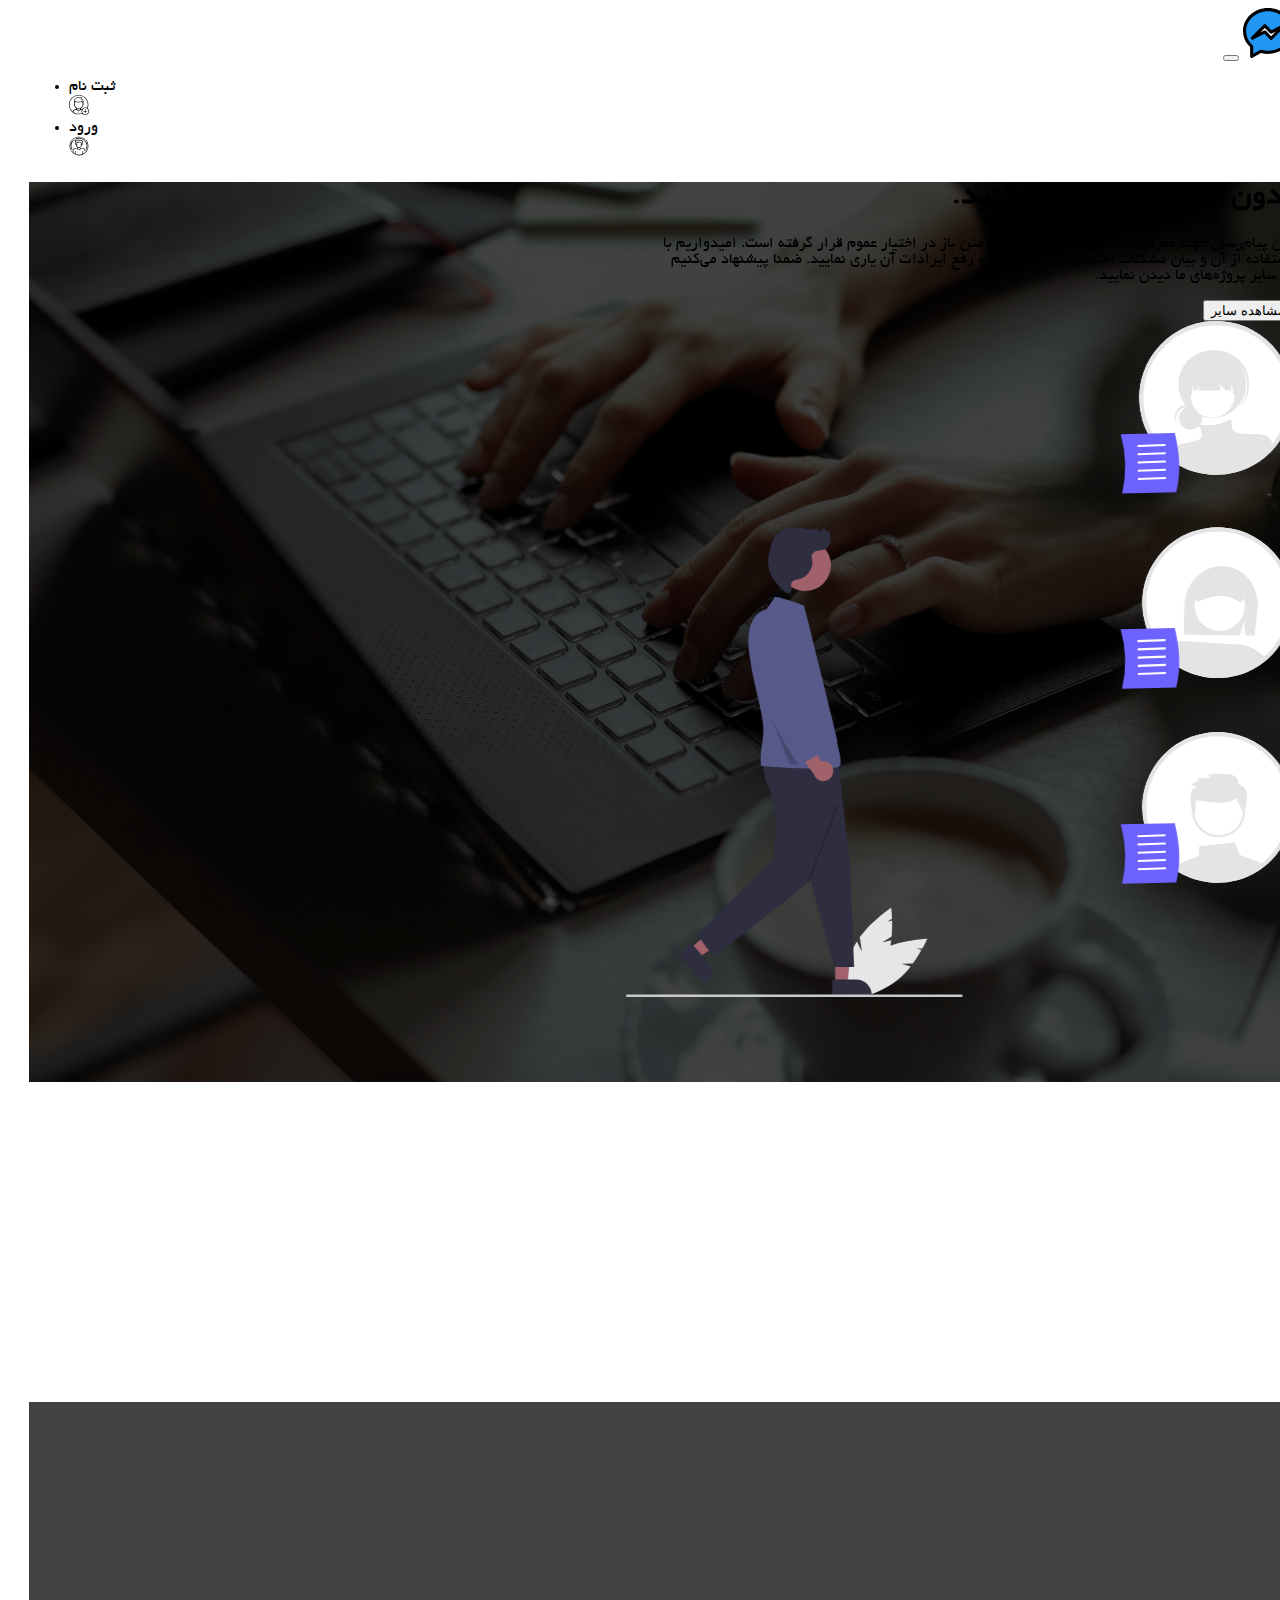
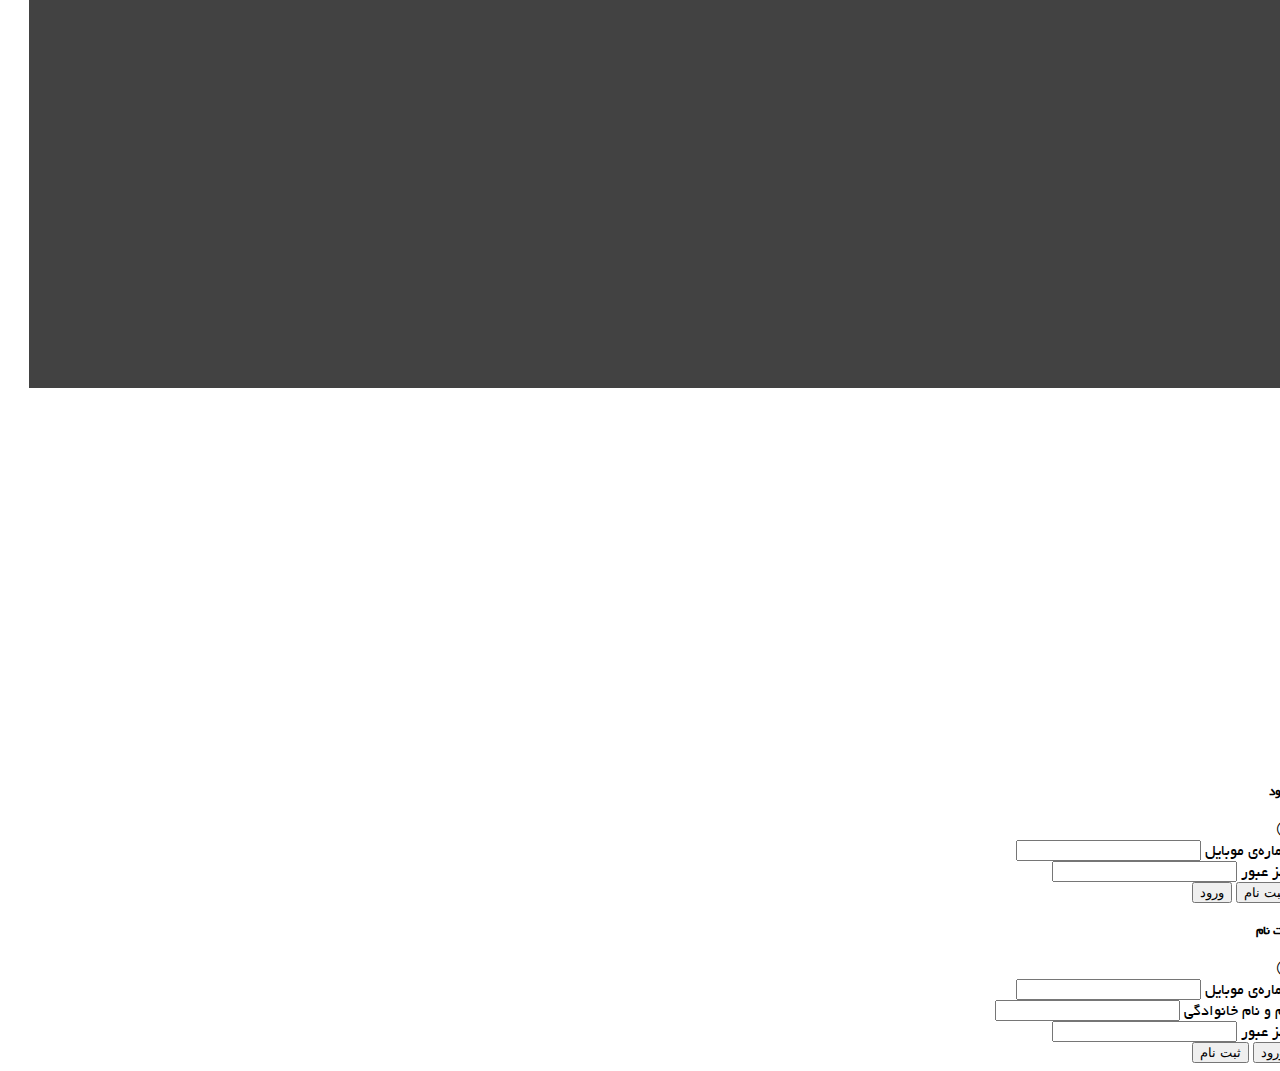
==== commit 7a5062c5: "modal done!" ====
--- a/index.html
+++ b/index.html
@@ -227,7 +227,17 @@
                 <i type="button" class="bi bi-x-circle" data-bs-dismiss="modal" aria-label="Close"></i>
             </div>
             <div class="modal-body">
-                ...
+                <div class="form-group my-2">
+                    <label for="mobile" class="form-label fw-bolder">شماره‌ی
+                    موبایل</label>
+                    <input type="mobile" class="form-control border-dark" id="mobile"
+                        name="mobile" required></textarea>
+                </div>
+                <div class="form-group my-2">
+                    <label for="pass" class="form-label fw-bolder">رمز عبور</label>
+                    <input type="password" class="form-control border-dark" id="pass"
+                        name="pass" required></textarea>
+                </div>
             </div>
             <div class="modal-footer">
                 <button type="button" class="btn btn-secondary"
@@ -248,11 +258,30 @@
             <i type="button" class="bi bi-x-circle" data-bs-dismiss="modal" aria-label="Close"></i>
             </div>
             <div class="modal-body">
-            ...
-            </div>
-            <div class="modal-footer">
-            <button type="button" class="btn btn-secondary" data-bs-dismiss="modal">ورود</button>
-            <button type="button" class="btn btn-primary">ثبت نام</button>
+                <form action="/mail.php" method="POST">
+                    <div class="form-group my-2">
+                        <label for="mobile" class="form-label fw-bolder">شماره‌ی
+                        موبایل</label>
+                        <input type="mobile" class="form-control border-dark" id="mobile"
+                            name="mobile" required></textarea>
+                    </div>
+                    <div class="form-group my-2">
+                        <label for="name" class="form-label fw-bolder">نام و
+                        نام خانوادگی</label>
+                        <input type="text" class="form-control border-dark" id="name"
+                            name="name" required></textarea>
+                    </div>
+                    <div class="form-group my-2">
+                        <label for="pass" class="form-label fw-bolder">رمز عبور</label>
+                        <input type="password" class="form-control border-dark" id="pass"
+                            name="pass" required></textarea>
+                    </div>
+                </form>
+                <div class="modal-footer mt-3">
+                    <button type="button" class="btn btn-secondary"
+                    data-bs-dismiss="modal">ورود</button>
+                    <button type="button" class="btn btn-primary">ثبت نام</button>
+                </div>
             </div>
         </div>
         </div>
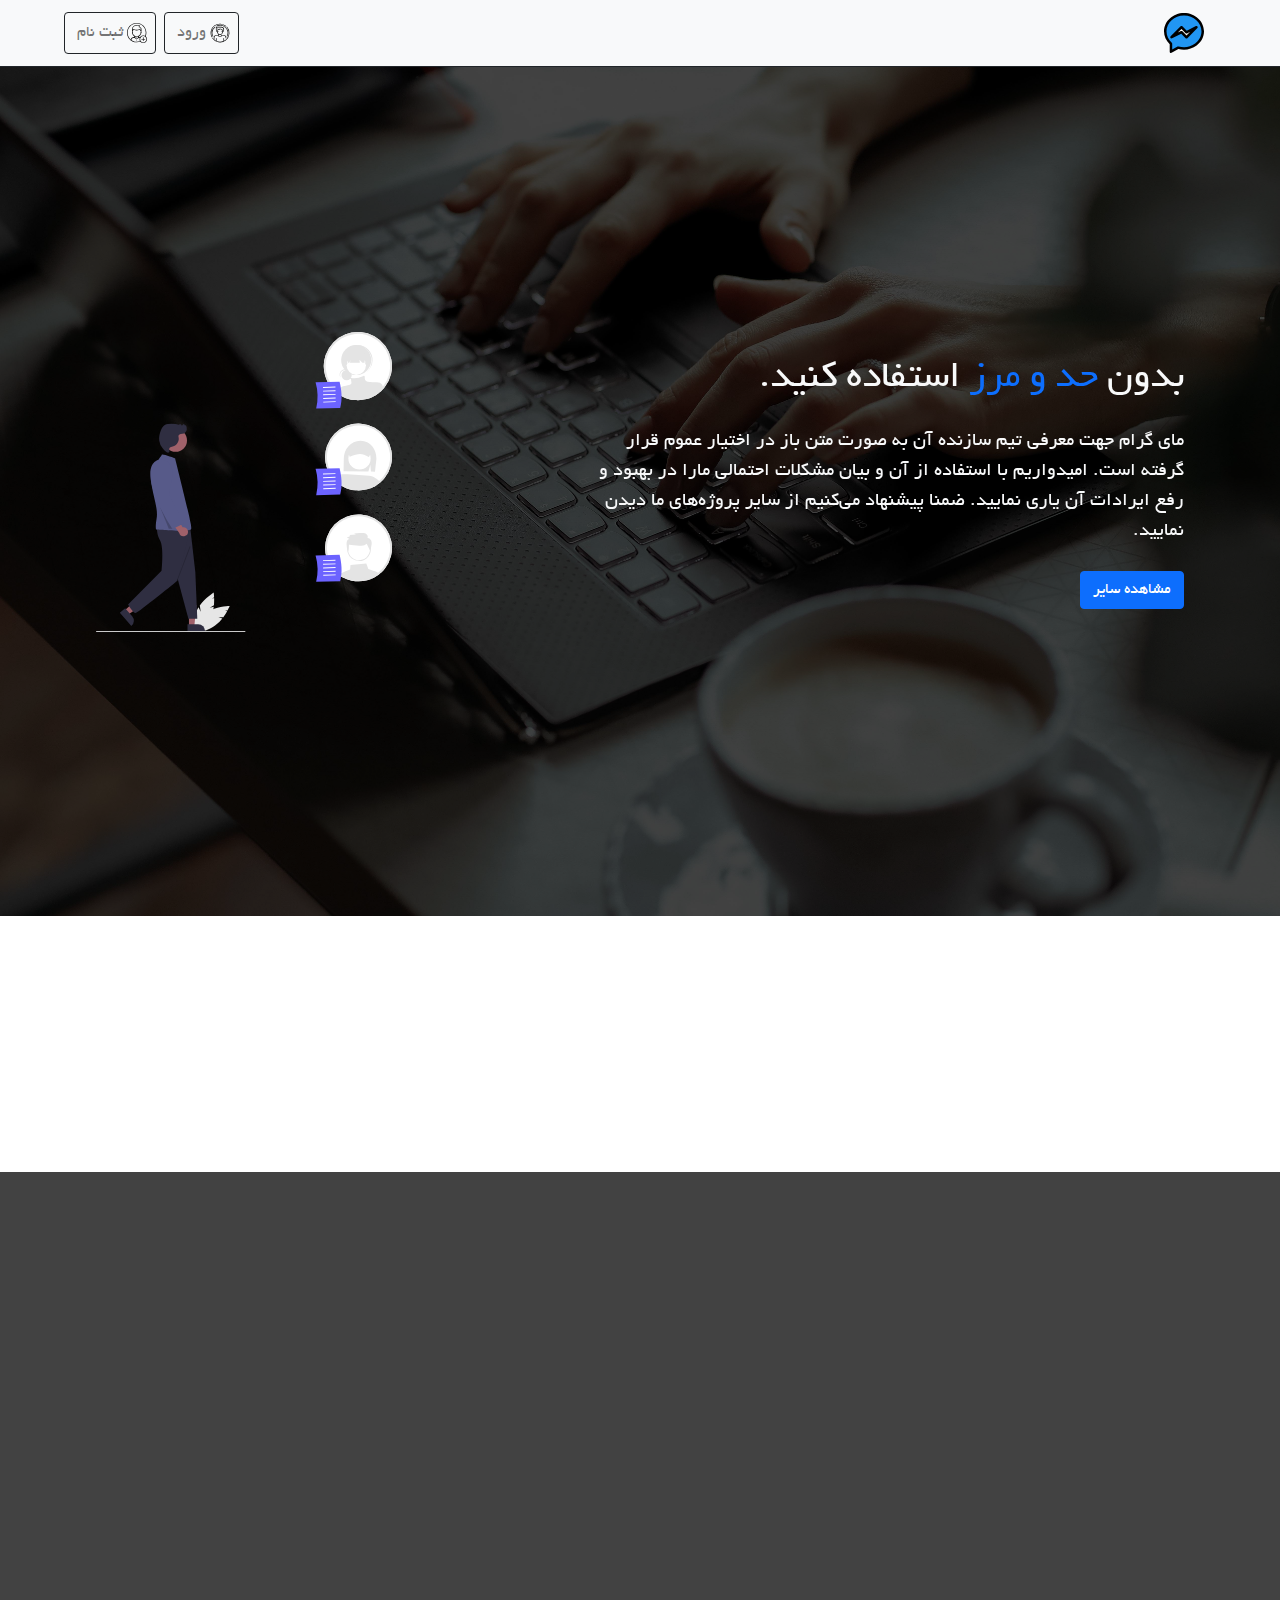
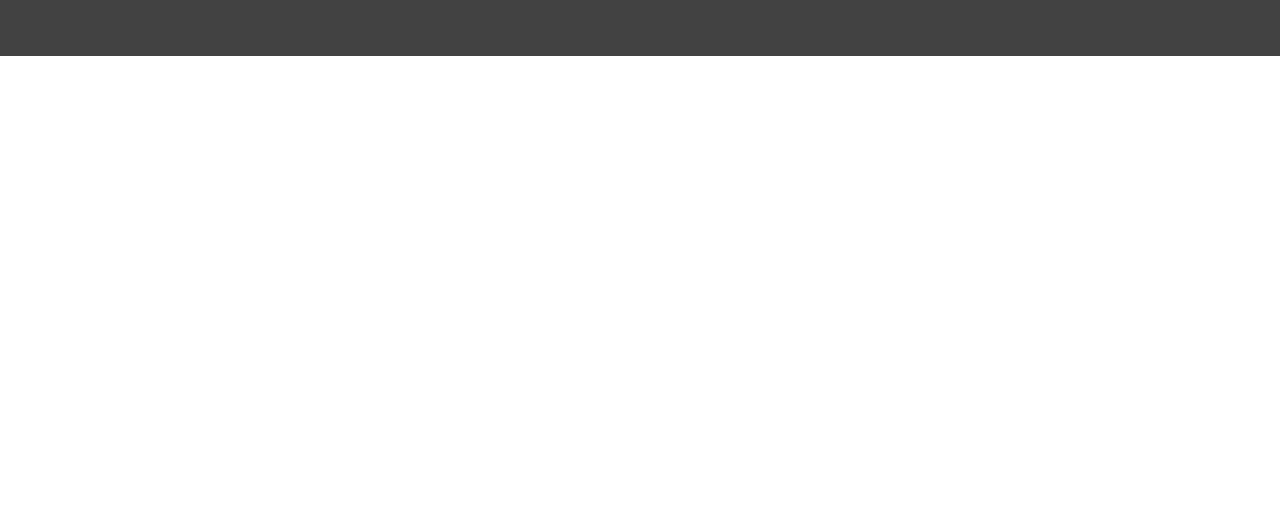
==== commit c759beec: "packages download!" ====
--- a/index.html
+++ b/index.html
@@ -5,15 +5,10 @@
     <meta http-equiv="X-UA-Compatible" content="IE=edge">
     <meta name="viewport" content="width=device-width, initial-scale=1.0">
     <title>Mygram v-0.1</title>
-    <link
-    href="https://cdn.jsdelivr.net/npm/bootstrap@5.0.2/dist/css/bootstrap.min.css"
-    rel="stylesheet"
-    integrity="sha384-EVSTQN3/azprG1Anm3QDgpJLIm9Nao0Yz1ztcQTwFspd3yD65VohhpuuCOmLASjC"
-    crossorigin="anonymous">
-    <link rel="stylesheet" href="https://unpkg.com/aos@next/dist/aos.css" />
-    <link rel="stylesheet" 
-    href="https://cdn.jsdelivr.net/npm/bootstrap-icons@1.3.0/font/bootstrap-icons.css">
-    <link rel="stylesheet" href="style.css">
+    <link href="css/bootstrap.css" rel="stylesheet">
+    <link rel="stylesheet" href="css/aos.css" />
+    <link rel="stylesheet" href="css/bootstrap-icons.css">
+    <link rel="stylesheet" href="css/style.css">
 </head>
 <body dir="rtl">
     <nav class="navbar navbar-expand-sm fixed-top bg-light navbar-light px-5 
@@ -56,7 +51,7 @@
                         <span class="text-primary" data-aos="fade-up" 
                         data-aos-delay="400">حد و مرز</span> استفاده کنید.</h1>
                     <p data-aos="fade-up" data-aos-delay="600" class="lead my-4">
-                        این پیام‌رسان جهت معرفی تیم سازنده آن به صورت متن باز در
+                        مای گرام جهت معرفی تیم سازنده آن به صورت متن باز در
                         اختیار عموم قرار گرفته است. امیدواریم با استفاده از
                         آن و بیان مشکلات احتمالی مارا در بهبود و رفع ایرادات آن
                         یاری نمایید. ضمنا پیشنهاد می‌کنیم از سایر پروژه‌های ما دیدن
@@ -288,11 +283,9 @@
     </div>
 
     <script 
-    src="https://cdn.jsdelivr.net/npm/bootstrap@5.0.2/dist/js/bootstrap.bundle.min.js" 
-    integrity="sha384-MrcW6ZMFYlzcLA8Nl+NtUVF0sA7MsXsP1UyJoMp4YLEuNSfAP+JcXn/tWtIaxVXM" 
-    crossorigin="anonymous"></script>
-
-    <script src="https://unpkg.com/aos@next/dist/aos.js"></script>
+    src="js/bootstrap.bundle.js"></script>
+
+    <script src="js/aos.js"></script>
     <script>
         AOS.init();
     </script>
